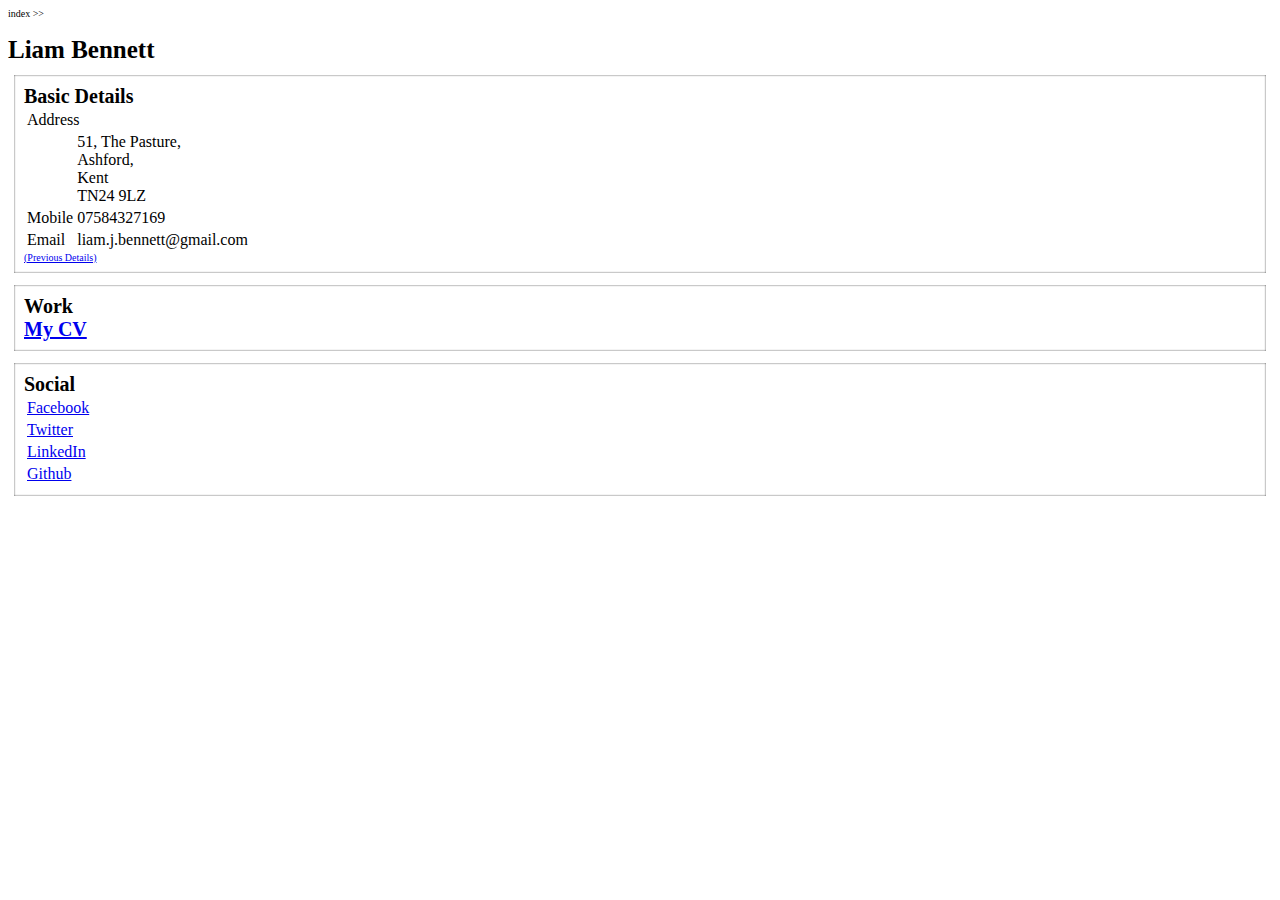
==== index.html @ 02757d6d "first page" ====
<html>
<head>
	<style>
    h1 {
  	  font: bold 25px 'lucida sans', 'trebuchet MS', 'Tahoma';
	  margin-bottom:5px;
    }
	
	#basic-details, #work, #social {
		font: bold 20px 'lucida sans', 'trebuchet MS', 'Tahoma';
		border: .3em solid #fff;
		box-shadow: 0 0 2px rgba(0,0,0,.8) inset; 
		padding: 10px;
	}
	
	#previous {
		font: 10px 'lucida sans', 'trebuchet MS', 'Tahoma';
	}
	
	#breadcrumb {
		font: 10px 'lucida sans', 'trebuchet MS', 'Tahoma';
	}
	
	</style>
</head>
<body>
	<div id="breadcrumb">index >></div>
	<h1>Liam Bennett</h1>
	<div id="basic-details">
		Basic Details<br/>
		<table>
			<tr>
				<td colspan="2">Address</td>
			</tr>
			<tr>
				<td>&nbsp;</td>
				<td>
					51, The Pasture,<br/>
					Ashford,</br>
					Kent</br>
					TN24 9LZ</br>
				</td>
			</tr>
			<tr>
				<td>Mobile</td>
				<td>07584327169</td>
			</tr>
				<td>Email</td>
				<td>liam.j.bennett@gmail.com</td>
			</tr>
		</table>
		<div id="previous"><a href="./previous_address.html">(Previous Details)</a></div>
	</div>
	<div id="work">
		Work<br/>
		<a href="./cv/my_cv.html">My CV</a>
	</div>
	<div id="social">
		Social<br/>
		<table>
			<tr>
				<td><a href="http://www.facebook.com/liamjbennett">Facebook</a></td>
			</tr>
			<tr>
				<td><a href="https://twitter.com/liamjbennett">Twitter</a></td>
			</tr>
			<tr>
				<td><a href="http://www.linkedin.com/profile/view?id=75017032">LinkedIn</a></td>
			</tr>
			<tr>
				<td><a href="https://github.com/liamjbennett">Github</a></td>
			</tr>
		</table>	
	</div>
</body>
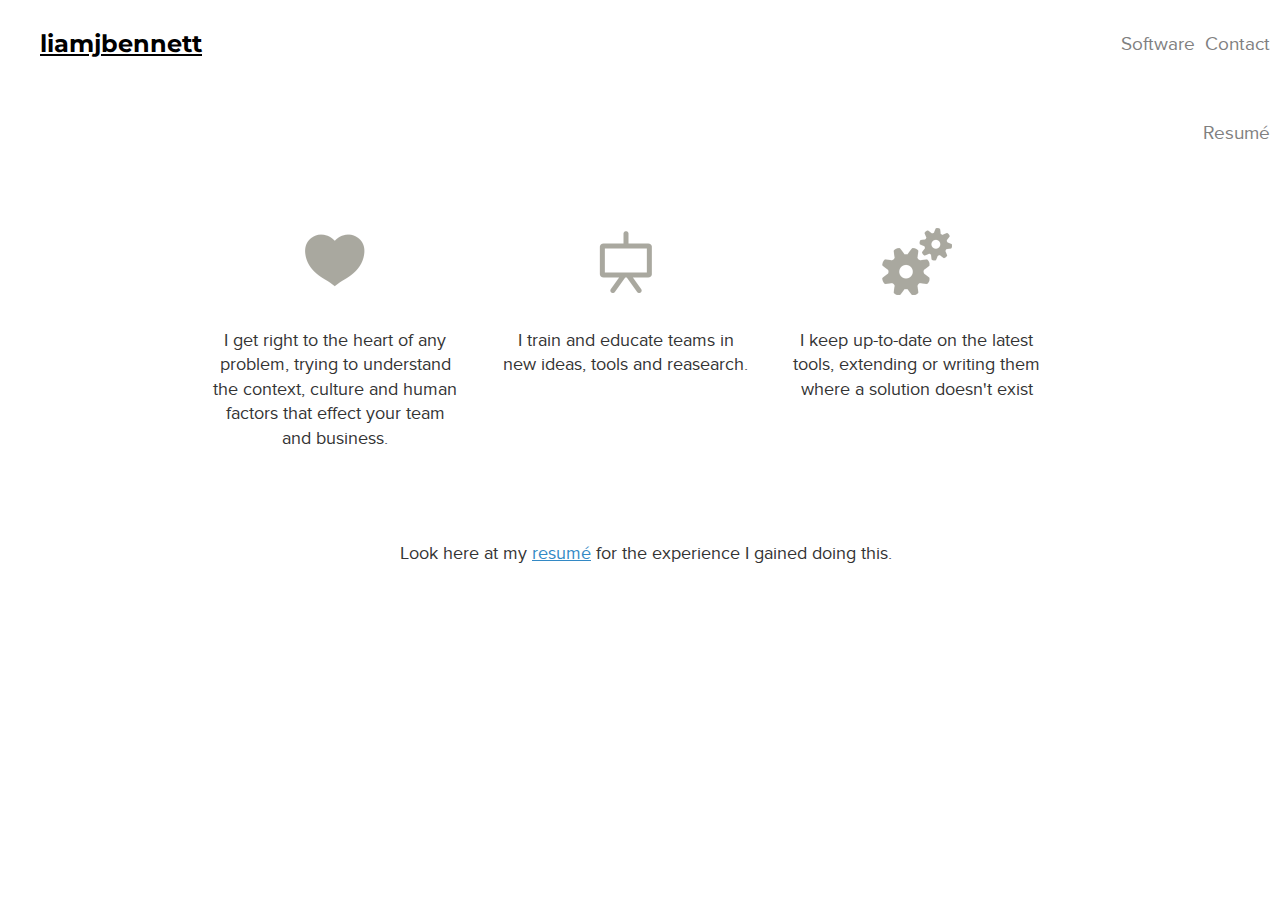
==== commit ee466dc0: "new skin" ====
--- a/index.html
+++ b/index.html
@@ -1,75 +1,54 @@
-<html>
+<!doctype html>
+<html class="no-js" lang="en">
 <head>
-	<style>
-    h1 {
-  	  font: bold 25px 'lucida sans', 'trebuchet MS', 'Tahoma';
-	  margin-bottom:5px;
-    }
-	
-	#basic-details, #work, #social {
-		font: bold 20px 'lucida sans', 'trebuchet MS', 'Tahoma';
-		border: .3em solid #fff;
-		box-shadow: 0 0 2px rgba(0,0,0,.8) inset; 
-		padding: 10px;
-	}
-	
-	#previous {
-		font: 10px 'lucida sans', 'trebuchet MS', 'Tahoma';
-	}
-	
-	#breadcrumb {
-		font: 10px 'lucida sans', 'trebuchet MS', 'Tahoma';
-	}
-	
-	</style>
+  <meta http-equiv="Content-Type" content="text/html; charset=iso-8859-1" >
+  <meta charset="ISO-8859-1">
+  <meta http-equiv="X-UA-Compatible" content="IE=edge,chrome=1">
+  <meta name="viewport" content="initial-scale=1, maximum-scale=1, user-scalable=no, width=device-width" />
+  
+  <title>liamjbennett</title> 
+  
+  <link rel="stylesheet" href="styles/css/styles.css" />
+  <link href='http://fonts.googleapis.com/css?family=Montserrat:400,700' rel='stylesheet' type='text/css'>
+  <script src="js/scripts.js"></script> 
 </head>
+
 <body>
-	<div id="breadcrumb">index >></div>
-	<h1>Liam Bennett</h1>
-	<div id="basic-details">
-		Basic Details<br/>
-		<table>
-			<tr>
-				<td colspan="2">Address</td>
-			</tr>
-			<tr>
-				<td>&nbsp;</td>
-				<td>
-					51, The Pasture,<br/>
-					Ashford,</br>
-					Kent</br>
-					TN24 9LZ</br>
-				</td>
-			</tr>
-			<tr>
-				<td>Mobile</td>
-				<td>07584327169</td>
-			</tr>
-				<td>Email</td>
-				<td>liam.j.bennett@gmail.com</td>
-			</tr>
-		</table>
-		<div id="previous"><a href="./previous_address.html">(Previous Details)</a></div>
+<!-- header -->
+<div id="header" class="clearfix">
+	<div id="title">
+    	<h1><a href="index.html" title="liamjbennett">liamjbennett</a></h1>
 	</div>
-	<div id="work">
-		Work<br/>
-		<a href="./cv/my_cv.html">My CV</a>
+	<div id="nav" class="clearfix">
+	  <ul>
+        <li><a href="contact/index.html">Contact</a></li>
+	    <li><a href="https://github.com/liamjbennett">Software</a></li>
+	    <li><a href="resume/index.html">Resum&#233;</a></li>
+	  </ul>
 	</div>
-	<div id="social">
-		Social<br/>
-		<table>
-			<tr>
-				<td><a href="http://www.facebook.com/liamjbennett">Facebook</a></td>
-			</tr>
-			<tr>
-				<td><a href="https://twitter.com/liamjbennett">Twitter</a></td>
-			</tr>
-			<tr>
-				<td><a href="http://www.linkedin.com/profile/view?id=75017032">LinkedIn</a></td>
-			</tr>
-			<tr>
-				<td><a href="https://github.com/liamjbennett">Github</a></td>
-			</tr>
-		</table>	
-	</div>
-</body>+</div>
+
+
+<!-- start page content -->
+<div id="content">
+
+<!--  
+<section id="home_intro" class="clearfix">
+  <div class="container">
+          <h1>I help <a class="highlight products">smart</a> teams <span style="white-space:nowrap"><a class="highlight announcement">deliver</a> cool products.</span></h1>
+  </div>
+</section>
+-->
+
+<div id="about_points" class="clearfix">
+      <ul class="clearfix">
+        <li class="planning">I get right to the heart of any problem, trying to understand the context, culture and human factors that effect your team and business. </li>
+        <li class="design">I train and educate teams in new ideas, tools and reasearch.  </li>
+        <li class="development">I keep up-to-date on the latest tools, extending or writing them where a solution doesn't exist</li>
+      </ul>
+</div>
+<div id="about_subtext" class="clearfix">
+	Look here at my <a href="resume/index.html">resum&#233;</a> for the experience I gained doing this.
+</div>
+</body>
+</html>--- a/styles/css/styles.css
+++ b/styles/css/styles.css
@@ -0,0 +1,426 @@
+@font-face {
+	font-family: 'ProximaNovaRgRegular';
+	src: url('fonts/ProximaNova-Reg-webfont.eot');
+	src: url('fonts/ProximaNova-Reg-webfont-.eot#iefix') format('embedded-opentype'),url('fonts/ProximaNova-Reg-webfont.woff') format('woff'),url('fonts/ProximaNova-Reg-webfont.ttf') format('truetype'),url('fonts/ProximaNova-Reg-webfont.svg#ProximaNovaRgRegular') format('svg');
+	font-weight: 400;
+	font-style: normal }
+
+@font-face {
+	font-family: 'ProximaNovaLtSemibold';
+	src: url('fonts/ProximaNova-Sbold-webfont.eot');
+	src: url('fonts/ProximaNova-Sbold-webfont-.eot#iefix') format('embedded-opentype'),url('fonts/ProximaNova-Sbold-webfont.woff') format('woff'),url('fonts/ProximaNova-Sbold-webfont.ttf') format('truetype'),url('fonts/ProximaNova-Sbold-webfont.svg#ProximaNovaLtSemibold') format('svg');
+	font-weight: 400;
+	font-style: normal }
+
+article,aside,details,figcaption,figure,footer,header,hgroup,nav,section { display: block }
+
+[hidden] { display: none }
+
+html {
+	font-size: 100%;
+	-webkit-text-size-adjust: 100%;
+	-ms-text-size-adjust: 100%;
+	background: #fff }
+
+html,button,input,select,textarea {
+	font-family: 'ProximaNovaRgRegular',Arial,sans-serif;
+	font-weight: 400;
+	font-style: normal;
+	color: #333 }
+
+body {
+	margin: 0;
+	padding: 0;
+	font-size: 1em;
+	line-height: 1.5;
+	background: #fff;
+	-webkit-text-size-adjust: none }
+
+p,ul,ol { font-size:1.2em;margin: 0 }
+
+p { margin:0;padding: 0 0 15px }
+
+ul,ol { margin: 0 0 15px }
+
+a,img { border: 0 }
+
+::-moz-selection {
+	background: #000;
+	color: #fff;
+	text-shadow: none }
+
+::selection {
+	background: #000;
+	color: #fff;
+	text-shadow: none }
+
+a { color: #3389c5 }
+
+	a:hover { color: #296d9c }
+
+	a:focus { outline: 0 }
+
+	a:hover,a:active { outline: 0 }
+
+body#home div#work_content { margin: 70px 0 0 }
+
+div#header {
+	background: #fff;
+	width: 100%;
+	overflow: hidden;
+	padding: 0;
+}
+
+div#title { 
+	float: left;
+	width: 80%;
+}
+
+div#title h1 {
+	margin-left: 40px;
+	margin-top: 30px;
+	text-align: left;
+	width: 100%; 
+}
+
+div#title h1 a {
+	color: #000000;
+}
+
+div#nav { 
+	float: right;
+	width: 20%;
+}
+
+div#nav ul {
+	font-size: 1.2em;
+}
+
+div#nav ul li {
+	margin-right: 10px;
+	padding: 0;
+	list-style: none;
+	display: inline;
+	float: right;
+	text-align: center;
+}
+
+div#nav ul li a {
+	display: block;
+	text-decoration: none;
+	padding: 30px 0;
+	color: #808080;
+	-webkit-transition: color .3s linear;
+	-moz-transition: color .3s linear;
+	-o-transition: color .3s linear;
+	transition: color .3s linear 
+}
+
+div#nav ul li a:hover,div#header div#nav ul li.selected a { color: #000 }
+
+div#header p#menu_top {
+	float: right;
+	padding: 30px 0 0;
+	margin: 0 4.098360655737705% 0 0;
+	width: 30px;
+	height: 23px;
+	display: none 
+}
+
+div#header p#menu_top a {
+	display: block;
+	width: 30px;
+	height: 23px;
+	text-indent: -9999px }
+
+div#about_points { 
+	background:#fff;
+	padding: 50px 10px 80px 10px;
+	margin-left: 200px; 
+	margin-right: 100px;
+}
+
+div#about_subtext {
+	margin-top: 70px;
+	margin-left: 400px; 
+	margin-right: 100px;
+	font-size: 1.1em;
+	line-height: 1.4;
+}
+
+/*div#about_points article { padding: 0 8.035714285714286% }*/
+
+div#about_points ul {
+	margin: 0;
+	padding: 0;
+	font-size: 1.1em;
+	line-height: 1.4 
+}
+
+div#about_points ul li {
+	margin: 0;
+	padding: 100px 0 0;
+	list-style: none;
+	display: inline;
+	float: left;
+	width: 250px;
+	text-align: center 
+}
+
+div#about_points ul li.planning { background:url("../../images/about-heart.png") top center no-repeat;margin-right: 4.25531914893617% }
+div#about_points ul li.design { background:url("../../images/about-easel.png") top center no-repeat;margin-right: 4.25531914893617% }
+div#about_points ul li.development { background: url("../../images/about-cogs.png") top center no-repeat }
+
+div#about_points ul li.planning {
+	background: url("../../images/about-heart-x2.png") top center no-repeat;
+	-moz-background-size: 70px 67px;
+	-webkit-background-size: 70px 67px;
+	background-size: 70px 67px 
+}
+
+div#about_points ul li.design {
+	background: url("../../images/about-easel-x2.png") top center no-repeat;
+	-moz-background-size: 70px 67px;
+	-webkit-background-size: 70px 67px;
+	background-size: 70px 67px 
+}
+
+div#about_points ul li.development {
+	background: url("../../images/about-cogs-x2.png") top center no-repeat;
+	-moz-background-size: 70px 67px;
+	-webkit-background-size: 70px 67px;
+	background-size: 70px 67px 
+}
+					
+/*div#about_points article { padding: 0 }*/
+div#about_points { padding-bottom: 20px }
+/*div#about_points ul li { padding:80px 0 40px;width: 100% }*/
+/*div#about_points ul li.planning,section#about_points article ul li.design { margin-right: 0 }*/
+
+div#contact_points { 
+	background:#fff;
+	padding: 50px 10px 80px 10px;
+	margin-left: 200px; 
+	margin-right: 100px;
+}
+
+div#contact_points ul {
+	margin: 0;
+	padding: 0;
+	font-size: 1.1em;
+	line-height: 1.4 
+}
+
+div#contact_points ul li {
+	margin: 0;
+	padding: 100px 0 0;
+	list-style: none;
+	display: inline;
+	float: left;
+	width: 250px;
+	text-align: center 
+}
+
+div#contact_points ul li.twitter { background:url("../../images/twitter-icon-x2.png") top center no-repeat;margin-right: 4.25531914893617% }
+div#contact_points ul li.address { background:url("../../images/address-icon.png") top center no-repeat;margin-right: 4.25531914893617% }
+div#contact_points ul li.email { background:url("../../images/email-icon.png") top center no-repeat;margin-right: 4.25531914893617% }
+div#contact_points ul li.linkedin { background:url("../../images/linkedin-icon.png") top center no-repeat;margin-right: 4.25531914893617% }
+div#contact_points ul li.github { background:url("../../images/github-icon.png") top center no-repeat;margin-right: 4.25531914893617% }
+div#contact_points ul li.phone { background:url("../../images/phone-icon.png") top center no-repeat;margin-right: 4.25531914893617% }
+					
+div#work_content { background:#f5f4ee url("../../images/about-rhs-bg.gif") top center repeat-y; padding: 0 }
+
+div#print_resume {
+	margin-top: 10px;
+	margin-left: 125px; 
+	font-size: 1.1em;
+	line-height: 1.4;	
+}
+
+div#timeline {
+	/*float: left;
+	width: 45.90163934426229%;
+	margin: 0 0 0 4.098360655737705%;*/
+	float: none;
+	width: auto;
+	padding: 0 0 40px;
+	margin: 0 4.098360655737705%;
+	background: url("../../images/timeline-bg.gif") 22px 0 repeat-y; 
+}
+
+/* wtf? */
+div#timeline h2 { padding: 25px 0 25px 16.071428571428573% }
+div#timeline h2 { padding: 25px 0 25px 13.333333333333334% }
+
+.work_entry:before, .work_entry:after { content:""; display: table; }
+.work_entry:after { clear: both; }
+
+div#timeline div.work_entry { 
+	margin: 0 8.928571428571429% 10px 0;
+	width: 50%; 
+}
+
+div#timeline div.work_entry header { 
+	float:left;
+	width: 60px;
+}
+
+div#timeline div.work_entry header h3 {
+	width: 45px;
+	height: 45px;
+	text-align: center;
+	background: url("../../images/timeline-date-circle.png") 0 0 no-repeat;
+	color: #fff;
+	font-size: .85em;
+	padding: 15px 0 0 
+}
+
+div#timeline div.work_entry section {
+	float: left;
+	width: 90%;
+	margin-top: 10px;
+	border-bottom: 1px solid #cbcbcb 
+}
+
+div#timeline div.work_entry section h4 {
+	margin: 0;
+	padding: 5px 0 15px;
+	font-family: 'Montserrat',Arial,sans-serif;
+	font-weight: 700;
+	font-style: normal;
+	font-size: 1.1em;
+	line-height: 1.2;
+	color: #333 }
+}
+
+div#timeline div.work_entry header h3 {
+	background: url("../../images/timeline-date-circle-x2.png") 0 0 no-repeat;
+	-moz-background-size: 45px 45px;
+	-webkit-background-size: 45px 45px;
+	background-size: 45px 45px;
+}
+
+h1 {
+	margin: 0;
+	padding: 0 0 40px;
+	font-family: 'Montserrat',sans-serif;
+	font-weight: 700;
+	font-style: normal;
+	line-height: 1.2;
+	font-size: 2em;
+	color: #000;
+	text-align: center }
+
+	h1.inline { padding: 20px 0 20px }
+
+h2 {
+	margin: 0;
+	padding: 0 0 10px;
+	font-family: 'Montserrat',Arial,sans-serif;
+	font-weight: 700;
+	font-style: normal;
+	font-size: 1.5em;
+	line-height: 1.2;
+	color: #333 }
+
+h3 {
+	margin: 0;
+	padding: 0 0 10px;
+	font-family: 'Montserrat',Arial,sans-serif;
+	font-weight: 400;
+	font-style: normal;
+	font-size: 1.25em;
+	line-height: 1.1;
+	color: #333 }
+
+h4 {
+	margin: 0;
+	padding: 5px 0 15px;
+	font-family: 'Montserrat',Arial,sans-serif;
+	font-weight: 700;
+	font-style: normal;
+	font-size: 1.4em;
+	line-height: 1.2;
+	color: #333 }
+
+.small { font-size: .85em }
+
+.tiny { font-size: .75em }
+
+.center { text-align: center }
+
+.clearfix:before,.clearfix:after { content:"";display: table }
+
+.clearfix:after { clear: both }
+
+.clearfix { *zoom: 1 }
+
+div.clear_left {
+	clear: left;
+	line-height: .1;
+	height: 1px }
+
+div.clear_left_white {
+	clear: left;
+	line-height: .1;
+	height: 1px;
+	background: #fff }
+
+div.clear_right {
+	clear: right;
+	line-height: .1;
+	height: 1px }
+
+div.clear_both {
+	clear: both;
+	line-height: .1;
+	height: 1px }
+
+section#header p#menu_top { display: block }
+
+section#header { height:auto;overflow: none }
+
+section#header header {
+	padding: 0;
+	margin: 0 0 0 4.098360655737705%;
+	float: none;
+	width: 107px 
+}
+
+div#summary_container {
+	position: relative;
+}
+	
+.work_summary {
+	float: right;
+	width: 45%;
+	overflow: hidden;
+	position: absolute;
+	top: 20px;
+	left: 50%;
+	padding: 20px;
+	visibility: hidden;
+}
+
+section#contact_content { background:#fff;padding: 0 }
+
+
+h1 { font-size: 1.5em }
+
+h4 { font-size: 1em }
+
+p,ul,ol { font-size: 1em }
+
+.small { font-size: .8em }
+
+.tiny { font-size: .7em }
+
+
+
+@media only screen and (-webkit-min-device-pixel-ratio: 2),only screen and ( min--moz-device-pixel-ratio: 2),only screen and ( min-moz-device-pixel-ratio: 2),only screen and ( -o-min-device-pixel-ratio: 2/1),only screen and ( min-device-pixel-ratio: 2),only screen and ( min-resolution: 192dpi),only screen and ( min-resolution: 2dppx) { section#header header h1 a }
+
+section#header p#menu_top a {
+	background: url("../../images/nav-expand-icon-x2.png") 0 0 no-repeat;
+	-moz-background-size: 30px 23px;
+	-webkit-background-size: 30px 23px;
+	background-size: 30px 23px }
